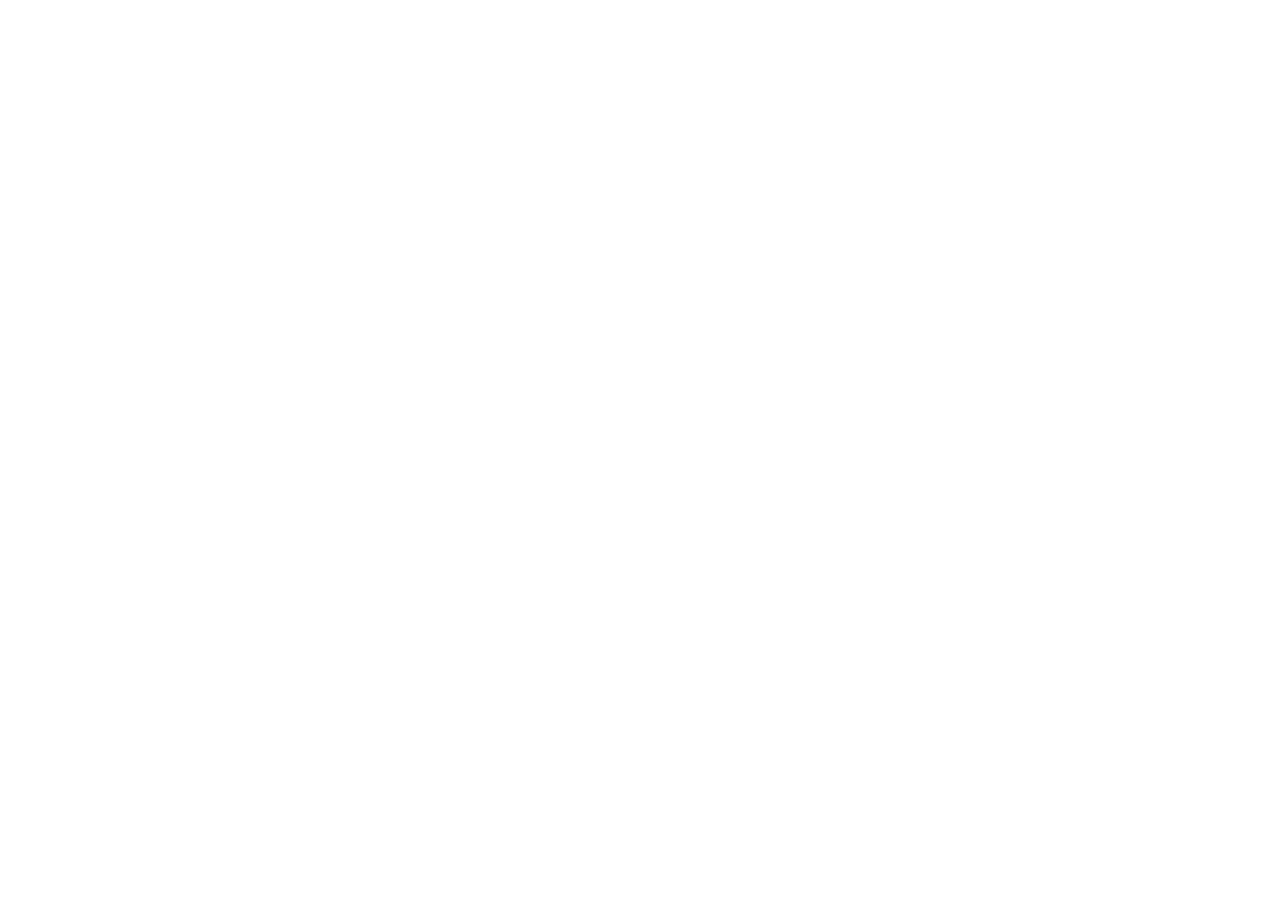
==== index.html @ 32cafb84 "updated from TE github" ====
<!DOCTYPE html>
<html lang="en">
  <head>
    <meta charset="UTF-8" />
    <meta name="viewport" content="width=device-width, initial-scale=1.0" />
    <title>Salmon Cookies</title>
  </head>

  <body></body>
</html>
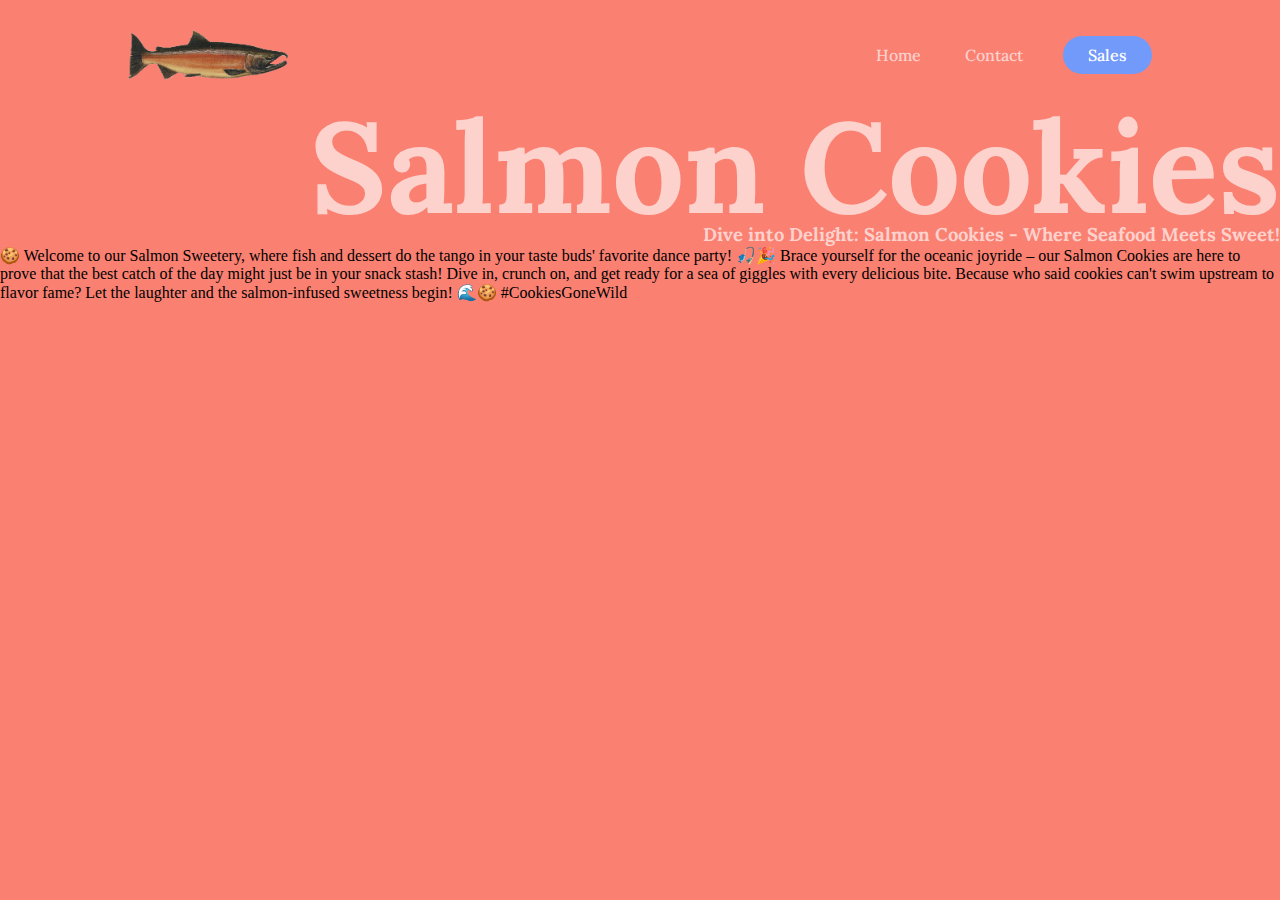
==== commit 1548fc4b: "nav bar css" ====
--- a/index.html
+++ b/index.html
@@ -4,7 +4,34 @@
     <meta charset="UTF-8" />
     <meta name="viewport" content="width=device-width, initial-scale=1.0" />
     <title>Salmon Cookies</title>
+
+    <link rel="stylesheet" href="style.css" />
   </head>
 
-  <body></body>
+  <body>
+    <header>
+      <img class="logo" src="./images/salmon.png" alt="" />
+      <nav>
+        <ul class="navLinks">
+          <li><a href="./sales.html">Home</a></li>
+          <li><a href="./sales.html"> Contact</a></li>
+        </ul>
+      </nav>
+      <a class="sales" href="./sales.html"><button>Sales</button></a>
+    </header>
+    <main>
+      <h1>Salmon Cookies</h1>
+      <h3>Dive into Delight: Salmon Cookies - Where Seafood Meets Sweet!</h3>
+      <p>
+        🍪 Welcome to our Salmon Sweetery, where fish and dessert do the tango
+        in your taste buds' favorite dance party! 🎣🎉 Brace yourself for the
+        oceanic joyride – our Salmon Cookies are here to prove that the best
+        catch of the day might just be in your snack stash! Dive in, crunch on,
+        and get ready for a sea of giggles with every delicious bite. Because
+        who said cookies can't swim upstream to flavor fame? Let the laughter
+        and the salmon-infused sweetness begin! 🌊🍪 #CookiesGoneWild
+      </p>
+    </main>
+    <footer></footer>
+  </body>
 </html>
--- a/style.css
+++ b/style.css
@@ -0,0 +1,117 @@
+@import url("https://fonts.googleapis.com/css2?family=Lora:ital,wght@0,400;0,500;0,600;0,700;1,400;1,500;1,600;1,700&family=Young+Serif&display=swap");
+
+* {
+  box-sizing: border-box;
+  margin: 0;
+  padding: 0;
+
+  background-color: #fa8072;
+}
+
+li,
+a,
+button {
+  font-family: "lora", serif;
+  font-weight: 500;
+  font-size: 16px;
+  color: #fdd1cc;
+  text-decoration: none;
+}
+
+header {
+  display: flex;
+  justify-content: flex-end;
+  align-items: center;
+  padding: 30px 10%;
+  text-decoration: none;
+}
+
+.logo {
+  margin-right: auto;
+  width: 10rem;
+  max-height: 100%;
+  cursor: pointer;
+}
+
+.navLinks {
+  list-style: none;
+}
+
+.navLinks li {
+  display: inline-block;
+  padding: 0 20px;
+}
+
+.navLinks li a {
+  transition: all 0.3s ease 0s;
+}
+
+.navLinks li a:hover {
+  color: #ffffff;
+}
+
+button {
+  margin-left: 20px;
+  padding: 9px 25px;
+  background-color: #729afa;
+  border: none;
+  border-radius: 50px;
+  cursor: pointer;
+  transition: all 0.3s ease 0s;
+  color: #ffffff;
+}
+
+button:hover {
+  background-color: #93b0f5;
+  color: #fdd1cc;
+  transition: all 0.3s ease 0s;
+}
+
+h1 {
+  font-size: 8rem;
+  display: flex;
+  justify-content: flex-end;
+  font-family: "Lora", serif;
+  color: #fdd1cc;
+  line-height: 7rem;
+}
+
+h3 {
+  font-size: 1.15rem;
+  display: flex;
+  justify-content: flex-end;
+  align-self: flex-end;
+  font-family: "Lora", serif;
+  color: #fdd1cc;
+}
+legend {
+  text-align: center;
+  padding: 2rem;
+  font-size: 3rem;
+  font-family: "Gill Sans", "Gill Sans MT", Calibri, "Trebuchet MS", sans-serif;
+  color: #fdd1cc;
+}
+form {
+  padding: 10px;
+}
+label {
+  width: 100%;
+  padding: 10px 20px 10px 280px;
+  font-size: 2rem;
+  font-family: "Gill Sans", "Gill Sans MT", Calibri, "Trebuchet MS", sans-serif;
+  display: flex;
+  margin-left: auto;
+  margin-right: auto;
+  color: #3a3939;
+}
+input {
+  width: 500px;
+  padding: 10px 20px 10px 0px;
+  font-size: 2rem;
+  font-family: "Gill Sans", "Gill Sans MT", Calibri, "Trebuchet MS", sans-serif;
+  display: flex;
+  margin-left: auto;
+  margin-right: auto;
+
+  border-radius: 5%;
+}
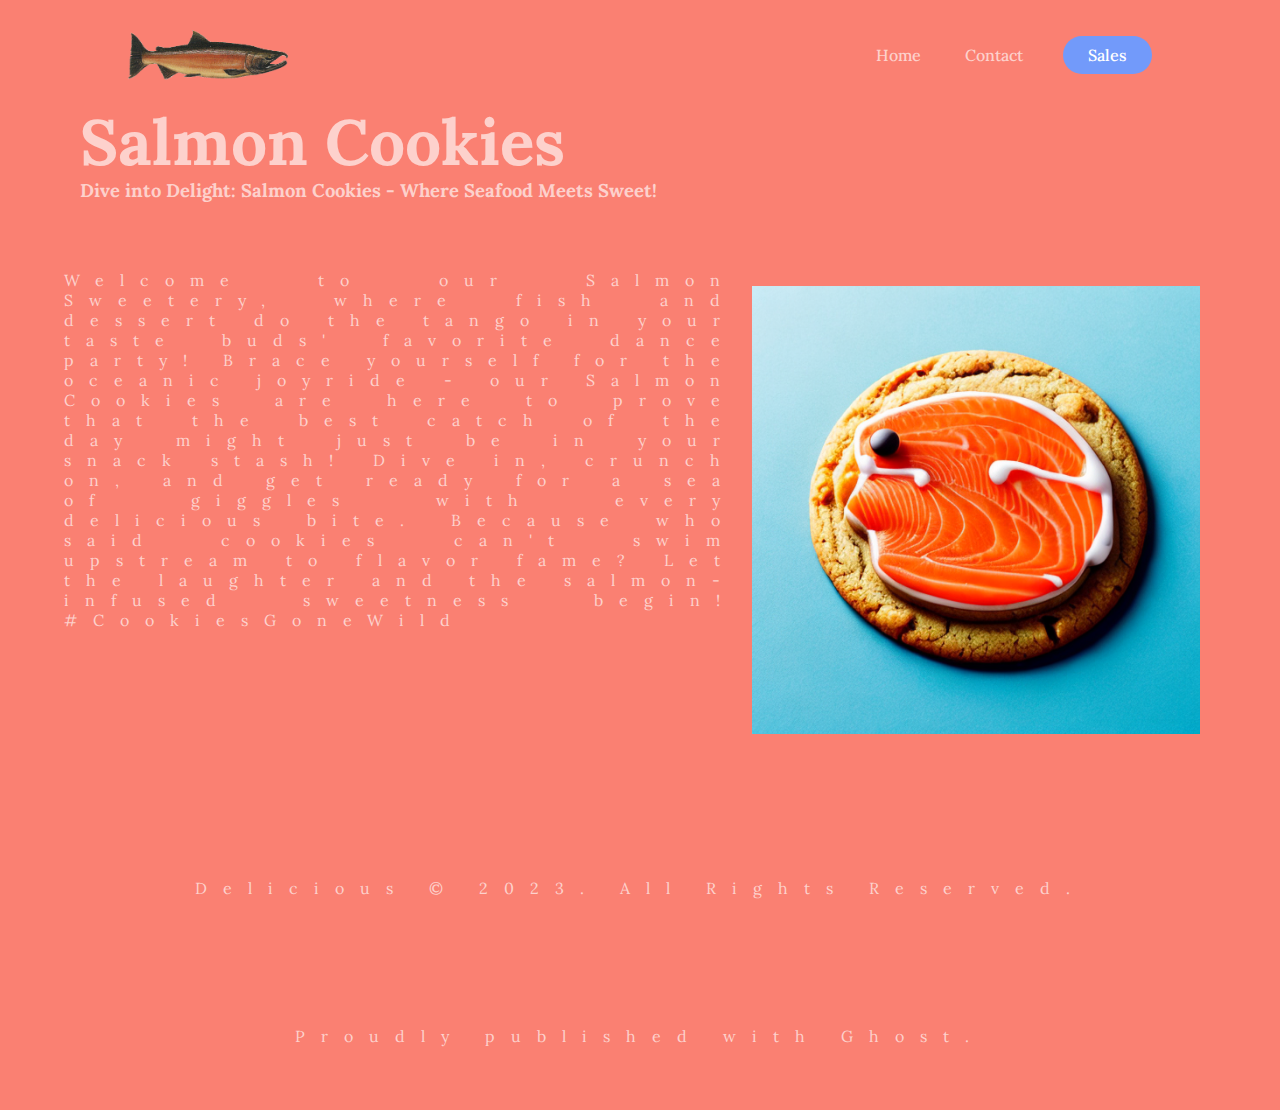
==== commit 7aec59fc: "main css" ====
--- a/index.html
+++ b/index.html
@@ -20,18 +20,26 @@
       <a class="sales" href="./sales.html"><button>Sales</button></a>
     </header>
     <main>
-      <h1>Salmon Cookies</h1>
-      <h3>Dive into Delight: Salmon Cookies - Where Seafood Meets Sweet!</h3>
-      <p>
-        🍪 Welcome to our Salmon Sweetery, where fish and dessert do the tango
-        in your taste buds' favorite dance party! 🎣🎉 Brace yourself for the
-        oceanic joyride – our Salmon Cookies are here to prove that the best
-        catch of the day might just be in your snack stash! Dive in, crunch on,
-        and get ready for a sea of giggles with every delicious bite. Because
-        who said cookies can't swim upstream to flavor fame? Let the laughter
-        and the salmon-infused sweetness begin! 🌊🍪 #CookiesGoneWild
-      </p>
+      <section>
+        <h1 class="">Salmon Cookies</h1>
+        <h3>Dive into Delight: Salmon Cookies - Where Seafood Meets Sweet!</h3>
+      </section>
+      <article>
+        <p>
+          Welcome to our Salmon Sweetery, where fish and dessert do the tango in
+          your taste buds' favorite dance party! Brace yourself for the oceanic
+          joyride - our Salmon Cookies are here to prove that the best catch of
+          the day might just be in your snack stash! Dive in, crunch on, and get
+          ready for a sea of giggles with every delicious bite. Because who said
+          cookies can't swim upstream to flavor fame? Let the laughter and the
+          salmon-infused sweetness begin! #CookiesGoneWild
+          <img class="cookie" src="./images/cookie1.png" alt="" />
+        </p>
+      </article>
     </main>
-    <footer></footer>
+    <footer>
+      <p>Delicious &copy 2023. All Rights Reserved.</p>
+      <p>Proudly published with Ghost.</p>
+    </footer>
   </body>
 </html>
--- a/style.css
+++ b/style.css
@@ -67,23 +67,50 @@
   transition: all 0.3s ease 0s;
 }
 
+main {
+  display: flex;
+  flex-direction: column;
+}
+
 h1 {
-  font-size: 8rem;
+  font-size: 4rem;
+  padding: 2rem 5rem;
   display: flex;
-  justify-content: flex-end;
+  justify-content: flex-start;
   font-family: "Lora", serif;
   color: #fdd1cc;
-  line-height: 7rem;
+}
+
+section {
+  line-height: 0px;
 }
 
 h3 {
   font-size: 1.15rem;
+  padding: 1rem 5rem;
   display: flex;
-  justify-content: flex-end;
-  align-self: flex-end;
+  justify-content: flex-start;
   font-family: "Lora", serif;
   color: #fdd1cc;
 }
+
+p {
+  font-size: 1rem;
+  padding: 4rem 4rem;
+  display: flex;
+  justify-content: space-evenly;
+  font-family: "Lora", serif;
+  color: #fdd1cc;
+  letter-spacing: 1rem;
+  text-align: justify;
+}
+
+.cookie {
+  width: 30rem;
+  height: 100%;
+  padding: 1rem;
+}
+
 legend {
   text-align: center;
   padding: 2rem;
